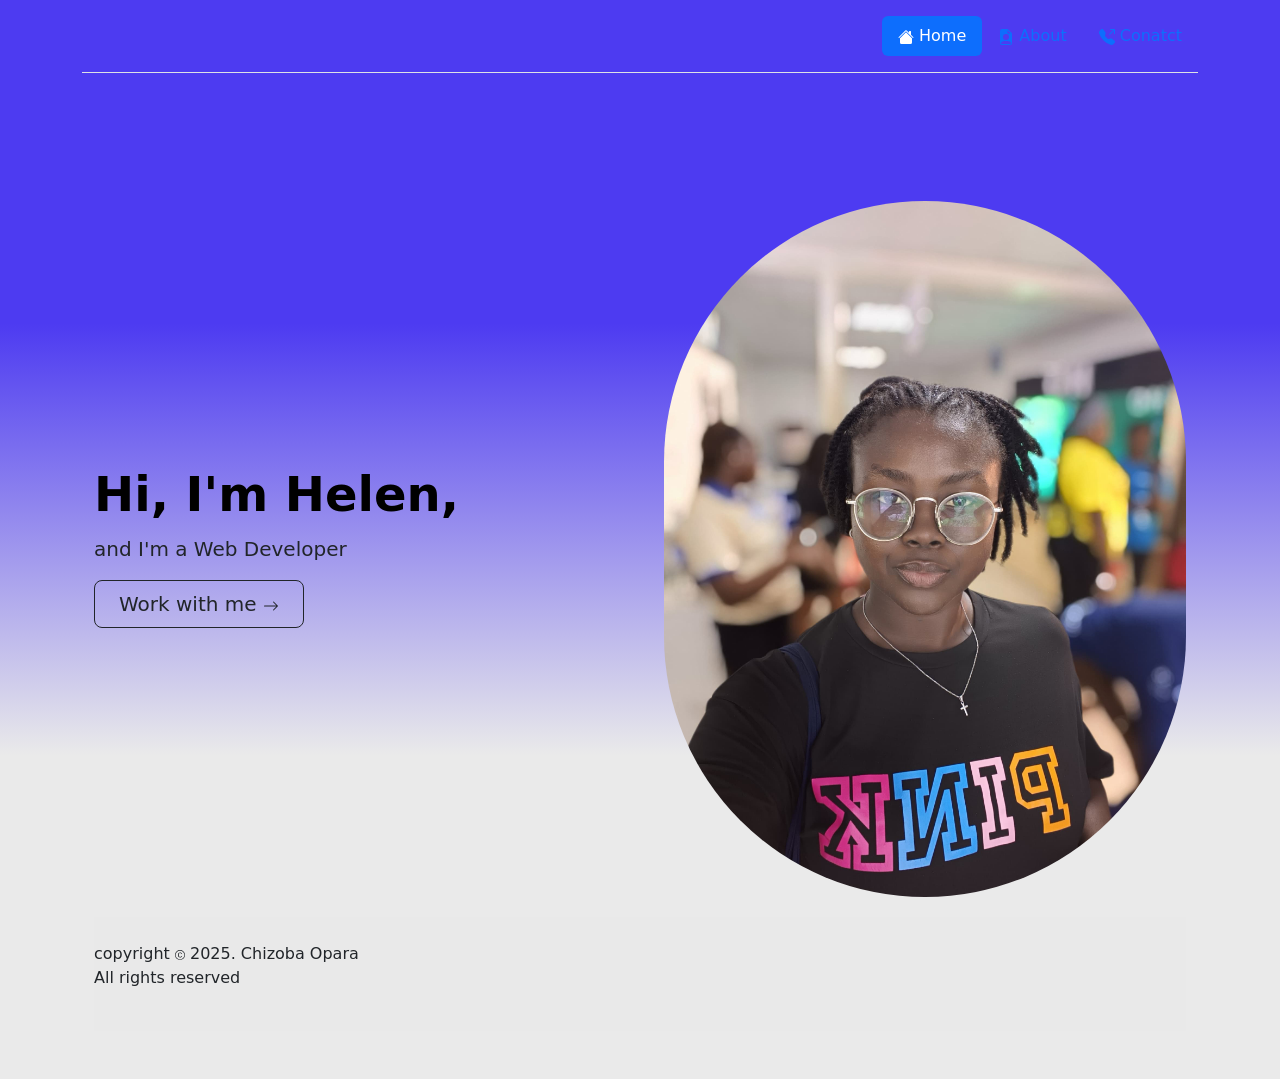
==== index.html @ 1508dc9f "Initial commit" ====
<!DOCTYPE html>
<htmlm lang="eng">
    <head>
        <title>
        </title>
        <link rel="stylesheet" href="./body.css">
        <link href="https://cdn.jsdelivr.net/npm/bootstrap@5.3.3/dist/css/bootstrap.min.css" rel="stylesheet" integrity="sha384-QWTKZyjpPEjISv5WaRU9OFeRpok6YctnYmDr5pNlyT2bRjXh0JMhjY6hW+ALEwIH" crossorigin="anonymous">

    </head>
    <body>
        <main>
            <div class="container">
              <header class="d-flex flex-wrap justify-content-center py-3 mb-4 border-bottom">
                <a href="/" class="d-flex align-items-center mb-3 mb-md-0 me-md-auto link-body-emphasis text-decoration-none">
                  <svg class="bi me-2" width="40" height="32"><use xlink:href="#bootstrap"></use></svg>
                  <span class="fs-4"></span>
                </a>
                <ul class="nav nav-pills">
                  <li class="nav-item"><a href="./Port.html" class="nav-link active" aria-current="page"><svg xmlns="http://www.w3.org/2000/svg" width="16" height="16" fill="currentColor" class="bi bi-house-fill" viewBox="0 0 16 16">
                    <path d="M8.707 1.5a1 1 0 0 0-1.414 0L.646 8.146a.5.5 0 0 0 .708.708L8 2.207l6.646 6.647a.5.5 0 0 0 .708-.708L13 5.793V2.5a.5.5 0 0 0-.5-.5h-1a.5.5 0 0 0-.5.5v1.293z"/>
                    <path d="m8 3.293 6 6V13.5a1.5 1.5 0 0 1-1.5 1.5h-9A1.5 1.5 0 0 1 2 13.5V9.293z"/>
                  </svg> Home</a></li>
                  <li class="nav-item"><a href="./About.html" class="nav-link"><svg xmlns="http://www.w3.org/2000/svg" width="16" height="16" fill="currentColor" class="bi bi-file-earmark-person-fill" viewBox="0 0 16 16">
                    <path d="M9.293 0H4a2 2 0 0 0-2 2v12a2 2 0 0 0 2 2h8a2 2 0 0 0 2-2V4.707A1 1 0 0 0 13.707 4L10 .293A1 1 0 0 0 9.293 0M9.5 3.5v-2l3 3h-2a1 1 0 0 1-1-1M11 8a3 3 0 1 1-6 0 3 3 0 0 1 6 0m2 5.755V14a1 1 0 0 1-1 1H4a1 1 0 0 1-1-1v-.245S4 12 8 12s5 1.755 5 1.755"/>
                  </svg> About</a></li>
                  <li class="nav-item"><a href="./Contact.html" class="nav-link"><svg xmlns="http://www.w3.org/2000/svg" width="16" height="16" fill="currentColor" class="bi bi-telephone-outbound-fill" viewBox="0 0 16 16">
                    <path fill-rule="evenodd" d="M1.885.511a1.745 1.745 0 0 1 2.61.163L6.29 2.98c.329.423.445.974.315 1.494l-.547 2.19a.68.68 0 0 0 .178.643l2.457 2.457a.68.68 0 0 0 .644.178l2.189-.547a1.75 1.75 0 0 1 1.494.315l2.306 1.794c.829.645.905 1.87.163 2.611l-1.034 1.034c-.74.74-1.846 1.065-2.877.702a18.6 18.6 0 0 1-7.01-4.42 18.6 18.6 0 0 1-4.42-7.009c-.362-1.03-.037-2.137.703-2.877zM11 .5a.5.5 0 0 1 .5-.5h4a.5.5 0 0 1 .5.5v4a.5.5 0 0 1-1 0V1.707l-4.146 4.147a.5.5 0 0 1-.708-.708L14.293 1H11.5a.5.5 0 0 1-.5-.5"/>
                  </svg> Conatct</a></li>
                </ul>
              </header>
            </div>
          </main>
          
          <div class="container col-xxl-8 px-4 py-5">
            <div class="row flex-lg-row-reverse align-items-center g-5 mt-2">
              <div class="col-10 col-sm-8 col-lg-6">
                <img src="Chizo 2025.jpeg" class="d-block mx-lg-auto img-fluid" alt="Chizoba" width="900" height="700" loading="lazy">
              </div>
              <div class="col-lg-6">
                <h1 class="display-5 fw-bold text-body-emphasis lh-1 mb-3">Hi, I'm Helen,</h1>
                <p class="lead">and I'm a Web Developer</p>
                <div class="d-grid gap-2 d-md-flex justify-content-md-start">
                  <button type="button" class="btn btn-outline-dark btn-lg px-4 me-md-2">Work with me <svg xmlns="http://www.w3.org/2000/svg" width="16" height="16" fill="currentColor" class="bi bi-arrow-right" viewBox="0 0 16 16">
                    <path fill-rule="evenodd" d="M1 8a.5.5 0 0 1 .5-.5h11.793l-3.147-3.146a.5.5 0 0 1 .708-.708l4 4a.5.5 0 0 1 0 .708l-4 4a.5.5 0 0 1-.708-.708L13.293 8.5H1.5A.5.5 0 0 1 1 8"/>
                  </svg></button>
                </div>
              </div>
            </div>
            <div class="copyright">
              <P>copyright
                <svg xmlns="http://www.w3.org/2000/svg" width="10" height="10" fill="currentColor" class="bi bi-c-circle" viewBox="0 0 16 16">
                <path d="M1 8a7 7 0 1 0 14 0A7 7 0 0 0 1 8m15 0A8 8 0 1 1 0 8a8 8 0 0 1 16 0M8.146 4.992c-1.212 0-1.927.92-1.927 2.502v1.06c0 1.571.703 2.462 1.927 2.462.979 0 1.641-.586 1.729-1.418h1.295v.093c-.1 1.448-1.354 2.467-3.03 2.467-2.091 0-3.269-1.336-3.269-3.603V7.482c0-2.261 1.201-3.638 3.27-3.638 1.681 0 2.935 1.054 3.029 2.572v.088H9.875c-.088-.879-.768-1.512-1.729-1.512"/>
              </svg> 2025. Chizoba Opara<br>All rights reserved</P>
            </div>
          </div>

    </body>

</htmlm>
---- body.css ----
body {
    background:linear-gradient( #4d3bf1 30%, #eaeaea 70%);
    color: #ffffff;          
}
img {
    background-color: #5490cc;
    overflow: hidden;
    border: #5490cc;
    transition: transform 0.3s;
    object-fit: cover;
    border-radius: 700px;
}
.copyright {
    width: 100%;
    text-align: left;
    padding: 25px 0;
    font-weight: 300;
    margin-top: 20px;
    background: #eaeaeabb;
}
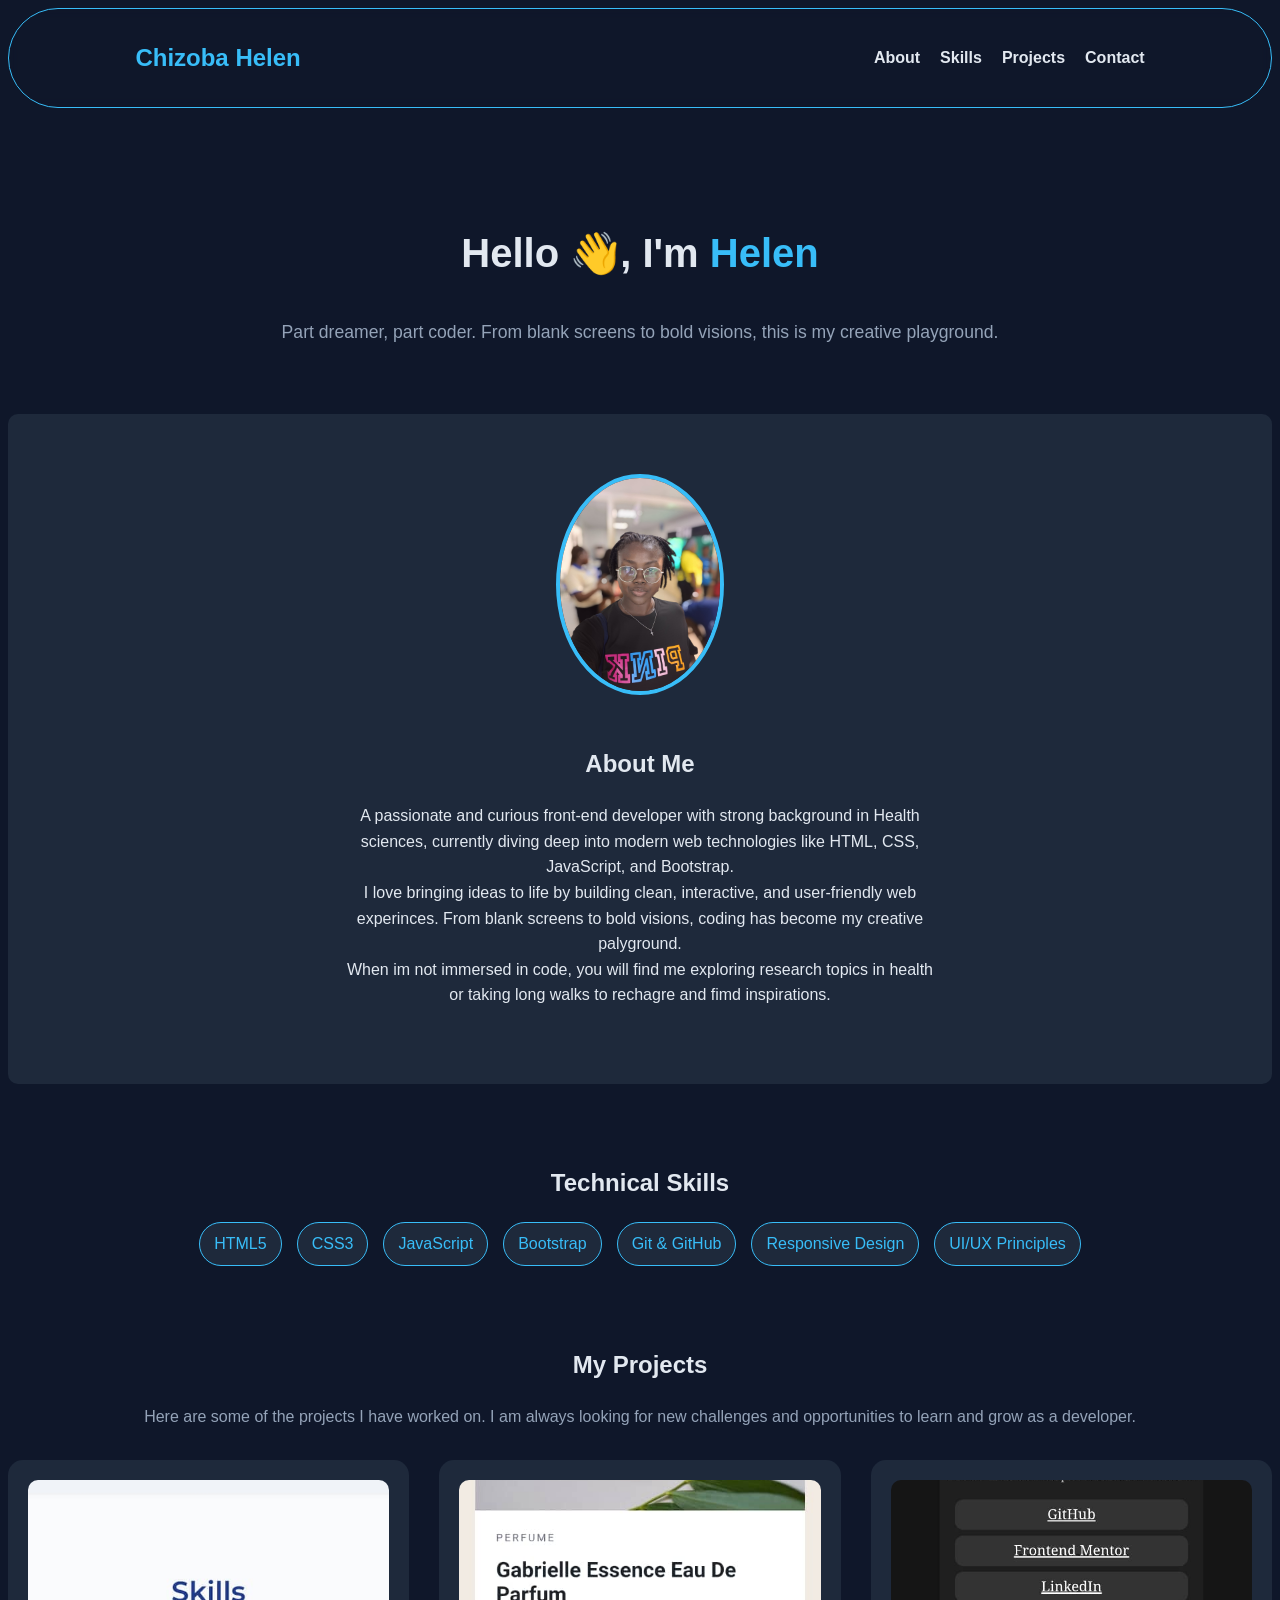
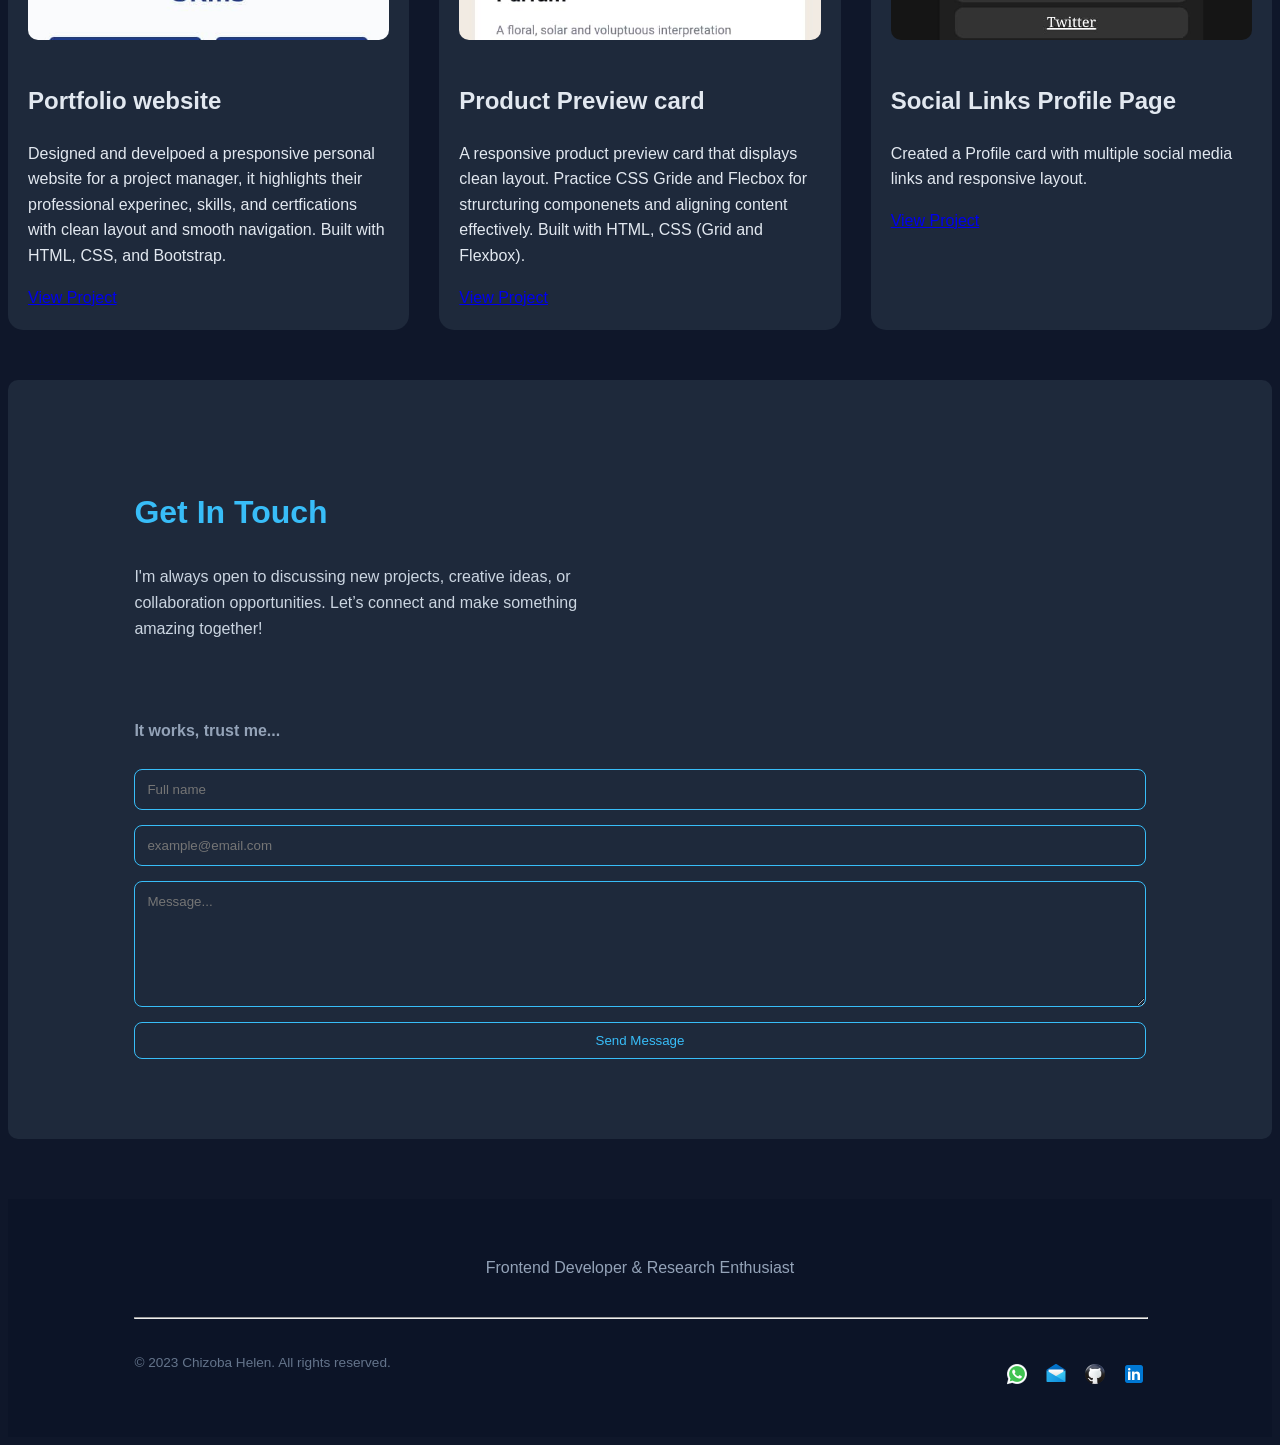
==== commit 991ad859: "my portfolio" ====
--- a/index.html
+++ b/index.html
@@ -1,59 +1,106 @@
 <!DOCTYPE html>
-<htmlm lang="eng">
-    <head>
-        <title>
-        </title>
-        <link rel="stylesheet" href="./body.css">
-        <link href="https://cdn.jsdelivr.net/npm/bootstrap@5.3.3/dist/css/bootstrap.min.css" rel="stylesheet" integrity="sha384-QWTKZyjpPEjISv5WaRU9OFeRpok6YctnYmDr5pNlyT2bRjXh0JMhjY6hW+ALEwIH" crossorigin="anonymous">
-
+<html lang="en">
+<head>
+    <meta charset="UTF-8">
+    <meta name="viewport" content="width=device-width, initial-scale=1.0">
+        <title>Chizoba Portfolio</title>
+        <link rel="stylesheet" href="src/index.css">
     </head>
     <body>
-        <main>
-            <div class="container">
-              <header class="d-flex flex-wrap justify-content-center py-3 mb-4 border-bottom">
-                <a href="/" class="d-flex align-items-center mb-3 mb-md-0 me-md-auto link-body-emphasis text-decoration-none">
-                  <svg class="bi me-2" width="40" height="32"><use xlink:href="#bootstrap"></use></svg>
-                  <span class="fs-4"></span>
-                </a>
-                <ul class="nav nav-pills">
-                  <li class="nav-item"><a href="./Port.html" class="nav-link active" aria-current="page"><svg xmlns="http://www.w3.org/2000/svg" width="16" height="16" fill="currentColor" class="bi bi-house-fill" viewBox="0 0 16 16">
-                    <path d="M8.707 1.5a1 1 0 0 0-1.414 0L.646 8.146a.5.5 0 0 0 .708.708L8 2.207l6.646 6.647a.5.5 0 0 0 .708-.708L13 5.793V2.5a.5.5 0 0 0-.5-.5h-1a.5.5 0 0 0-.5.5v1.293z"/>
-                    <path d="m8 3.293 6 6V13.5a1.5 1.5 0 0 1-1.5 1.5h-9A1.5 1.5 0 0 1 2 13.5V9.293z"/>
-                  </svg> Home</a></li>
-                  <li class="nav-item"><a href="./About.html" class="nav-link"><svg xmlns="http://www.w3.org/2000/svg" width="16" height="16" fill="currentColor" class="bi bi-file-earmark-person-fill" viewBox="0 0 16 16">
-                    <path d="M9.293 0H4a2 2 0 0 0-2 2v12a2 2 0 0 0 2 2h8a2 2 0 0 0 2-2V4.707A1 1 0 0 0 13.707 4L10 .293A1 1 0 0 0 9.293 0M9.5 3.5v-2l3 3h-2a1 1 0 0 1-1-1M11 8a3 3 0 1 1-6 0 3 3 0 0 1 6 0m2 5.755V14a1 1 0 0 1-1 1H4a1 1 0 0 1-1-1v-.245S4 12 8 12s5 1.755 5 1.755"/>
-                  </svg> About</a></li>
-                  <li class="nav-item"><a href="./Contact.html" class="nav-link"><svg xmlns="http://www.w3.org/2000/svg" width="16" height="16" fill="currentColor" class="bi bi-telephone-outbound-fill" viewBox="0 0 16 16">
-                    <path fill-rule="evenodd" d="M1.885.511a1.745 1.745 0 0 1 2.61.163L6.29 2.98c.329.423.445.974.315 1.494l-.547 2.19a.68.68 0 0 0 .178.643l2.457 2.457a.68.68 0 0 0 .644.178l2.189-.547a1.75 1.75 0 0 1 1.494.315l2.306 1.794c.829.645.905 1.87.163 2.611l-1.034 1.034c-.74.74-1.846 1.065-2.877.702a18.6 18.6 0 0 1-7.01-4.42 18.6 18.6 0 0 1-4.42-7.009c-.362-1.03-.037-2.137.703-2.877zM11 .5a.5.5 0 0 1 .5-.5h4a.5.5 0 0 1 .5.5v4a.5.5 0 0 1-1 0V1.707l-4.146 4.147a.5.5 0 0 1-.708-.708L14.293 1H11.5a.5.5 0 0 1-.5-.5"/>
-                  </svg> Conatct</a></li>
+        <header class="navbar">
+            <div class="logo">Chizoba Helen</div>
+            <nav>
+                <ul class="nav-links">
+                    <li><a href="#about">About</a></li>
+                    <li><a href="#skills">Skills</a></li>
+                    <li><a href="#projects">Projects</a></li>
+                    <li><a href="#contact">Contact</a></li>
                 </ul>
-              </header>
+            </nav>
+        </header>
+
+        <section class="hero">
+            <h1>Hello 👋, I'm <span>Helen</span></h1>
+            <p>Part dreamer, part coder. From blank screens to bold visions, this is my creative playground.</p>
+        </section>
+
+        <section id="about" class="section about-section">
+            <div class="about-container">
+                <img src="assets/images/Chizo 2025.jpeg" alt="helen" class="about-img">
+                <div class="about-text">
+                    <h1>About Me</h1>
+                    <p> A passionate and curious front-end developer with strong background in Health sciences, currently diving deep into modern web technologies like HTML, CSS, JavaScript, and Bootstrap. <br> I love bringing ideas to life by building clean, interactive, and user-friendly web experinces. From blank screens to bold visions, coding has become my creative palyground. <br> When im not immersed in code, you will find me exploring research topics in health or taking long walks to rechagre and fimd inspirations.</p>
+                </div>
             </div>
-          </main>
-          
-          <div class="container col-xxl-8 px-4 py-5">
-            <div class="row flex-lg-row-reverse align-items-center g-5 mt-2">
-              <div class="col-10 col-sm-8 col-lg-6">
-                <img src="Chizo 2025.jpeg" class="d-block mx-lg-auto img-fluid" alt="Chizoba" width="900" height="700" loading="lazy">
-              </div>
-              <div class="col-lg-6">
-                <h1 class="display-5 fw-bold text-body-emphasis lh-1 mb-3">Hi, I'm Helen,</h1>
-                <p class="lead">and I'm a Web Developer</p>
-                <div class="d-grid gap-2 d-md-flex justify-content-md-start">
-                  <button type="button" class="btn btn-outline-dark btn-lg px-4 me-md-2">Work with me <svg xmlns="http://www.w3.org/2000/svg" width="16" height="16" fill="currentColor" class="bi bi-arrow-right" viewBox="0 0 16 16">
-                    <path fill-rule="evenodd" d="M1 8a.5.5 0 0 1 .5-.5h11.793l-3.147-3.146a.5.5 0 0 1 .708-.708l4 4a.5.5 0 0 1 0 .708l-4 4a.5.5 0 0 1-.708-.708L13.293 8.5H1.5A.5.5 0 0 1 1 8"/>
-                  </svg></button>
+        </section>
+        <section id="skills" class="section skills-section">
+            <h1>Technical Skills</h1>
+            <div class="skills-grid">
+                <span>HTML5</span>
+                <span>CSS3</span>
+                <span>JavaScript</span>
+                <span>Bootstrap</span>
+                <span>Git & GitHub</span>
+                <span>Responsive Design</span>
+                <span>UI/UX Principles</span>
+            </div>
+        </section>
+        <section class="projects-section" id="projects">
+            <h1>My Projects</h1>
+            <p class="subtext">Here are some of the projects I have worked on. I am always looking for new challenges and opportunities to learn and grow as a developer.</p>
+            
+            <div class="projects-grid">
+                <div class="project-card">
+                    <img src="assets/images/portfolio website.jpg" alt="Portfolio Website">
+                    <h2> Portfolio website</h2>
+                    <p>Designed and develpoed a presponsive personal website for a project manager, it highlights their professional experinec, skills, and certfications with clean layout and smooth navigation. Built with HTML, CSS, and Bootstrap.</p>
+                    <a href="https://precious-helen.github.io/sandra-portfolio/" target="_blank">View Project</a>
                 </div>
-              </div>
+                <div class="project-card">
+                    <img src="assets/images/product-card.jpg" alt="product-card">
+                    <h2>Product Preview card</h2>
+                    <p>A responsive product preview  card that displays clean layout. Practice CSS Gride and Flecbox for strurcturing componenets and aligning content effectively. Built with HTML, CSS (Grid and Flexbox).</p>
+                    <a href="https://precious-helen.github.io/Product-Card/" target="_blank">View Project</a>
+                </div>
+                <div class="project-card">
+                    <img src="assets/images/social link.jpg" alt="Social Links">
+                    <h2>Social Links Profile Page</h2>
+                    <p>Created a Profile card with multiple social media links and responsive layout.</p>
+                    <a href="https://precious-helen.github.io/Social-Links/" target="_blank">View Project</a>
+                </div>
             </div>
-            <div class="copyright">
-              <P>copyright
-                <svg xmlns="http://www.w3.org/2000/svg" width="10" height="10" fill="currentColor" class="bi bi-c-circle" viewBox="0 0 16 16">
-                <path d="M1 8a7 7 0 1 0 14 0A7 7 0 0 0 1 8m15 0A8 8 0 1 1 0 8a8 8 0 0 1 16 0M8.146 4.992c-1.212 0-1.927.92-1.927 2.502v1.06c0 1.571.703 2.462 1.927 2.462.979 0 1.641-.586 1.729-1.418h1.295v.093c-.1 1.448-1.354 2.467-3.03 2.467-2.091 0-3.269-1.336-3.269-3.603V7.482c0-2.261 1.201-3.638 3.27-3.638 1.681 0 2.935 1.054 3.029 2.572v.088H9.875c-.088-.879-.768-1.512-1.729-1.512"/>
-              </svg> 2025. Chizoba Opara<br>All rights reserved</P>
+        </section>
+        <section id="contact" class="contact-wrapper section">
+            <div class="contact-container">
+                <div class="contact-left">
+                    <h2>Get In Touch</h2>
+                    <p>I'm always open to discussing new projects, creative ideas, or collaboration opportunities. Let’s connect and make something amazing together!</p>
+                </div>
+                <div class="contact-right">
+                    <form action="https://formspree.io/f/xvgaywqw" method="POST">
+                        <h4>It works, trust me...</h4>
+                        <input type="text" name="name" placeholder="Full name" required />
+                        <input type="email" name="_replyto" placeholder="example@email.com" required />
+                        <textarea name="message" placeholder="Message..." required></textarea>
+                        <button type="submit">Send Message</button>
+      </form>
+    </div>
             </div>
-          </div>
-
+        </section>
+        <footer>
+            <div class="footer-content">
+                <p>Frontend Developer & Research Enthusiast</p>
+            </div>
+            <hr>
+            <div class="footer-bottom">
+                <p>&copy; 2023 Chizoba Helen. All rights reserved.</p>
+                <div class="social-icons">
+                    <a href="https://wa.me/2347033248667" target="_blank"> <img src="assets/icons/icons8-whatsapp-48.png" alt="whatsapp"> </a>
+                    <a href="mailto:chizobaopara521@gmail.com" target="_blank"> <img src="assets/icons/icons8-mail-48.png" alt="email"> </a>
+                    <a href="https://github.com/Precious-Helen" target="_blank"> <img src="assets/icons/icons8-github-logo-94.png" alt="github"> </a>
+                    <a href="https://www.linkedin.com/in/chizoba-opara-?utm_source=share&utm_campaign=share_via&utm_content=profile&utm_medium=android_app" target="_blank"> <img src="assets/icons/icons8-linkedin-48.png" alt="linkedin"> </i></a>
+                    
+            </div>
+        </footer>
     </body>
-
-</htmlm>+</html>
--- a/src/index.css
+++ b/src/index.css
@@ -0,0 +1,263 @@
+:root {
+  --bg: #0f172a;
+  --fg: #e2e8f0;
+  --accent: #38bdf8;
+  --card-bg: #1e293b;
+  --card-hover: #334155;
+}
+body {
+  font-family: "Inter", sans-serif;
+  background: var(--bg);
+  color: var(--fg);
+  line-height: 1.6;
+  scroll-behavior: smooth;
+}
+.navbar {
+  display: flex;
+  justify-content: space-between;
+  align-items: center;
+  padding: 20px 10%;
+  background-color: transparent;
+  position: sticky;
+  top: 0;
+  z-index: 1000;
+  backdrop-filter: blur(5px);
+  border: 1px solid var(--accent);
+  border-radius: 300px;
+}
+.logo {
+  font-size: 1.5rem;
+  font-weight: 700;
+  color: var(--accent);
+}
+.nav-links {
+  display: flex;
+  gap: 20px;
+  list-style: none;
+}
+.nav-links li a {
+  color: var(--fg);
+  text-decoration: none;
+  font-weight: 600;
+}
+
+.nav-links li a:hover {
+  color: var(--accent);
+}
+.hero {
+  text-align: center;
+  padding: 80px 20px 50px;
+}
+
+.hero h1 {
+  font-size: 2.5rem;
+}
+.hero p {
+  font-size: 1.1rem;
+  color: #94a3b8;
+}
+.hero h1 span {
+  color: var(--accent);
+}
+
+.section {
+  padding: 60px 10%;
+}
+
+.about-section {
+  background-color: var(--card-bg);
+  border-radius: 10px;
+}
+.about-container {
+  display: flex;
+  flex-direction: column;
+  gap: 30px;
+  align-items: center;
+}
+
+.about-container img {
+  width: 160px;
+  border-radius: 50%;
+  border: 4px solid var(--accent);
+}
+.about-text {
+  max-width: 600px;
+  text-align: center;
+}
+
+.skills-section {
+  text-align: center;
+}
+
+.skills-grid {
+  display: flex;
+  flex-wrap: wrap;
+  flex-direction: row;
+  justify-content: center;
+  gap: 15px;
+  margin-top: 20px;
+}
+.skills-grid span {
+  background: var(--card-bg);
+  padding: 8px 14px;
+  border-radius: 30px;
+  font-weight: 500;
+  border: 1px solid var(--accent);
+  color: var(--accent);
+}
+.projects-grid {
+  display: grid;
+  grid-template-columns: repeat(auto-fit, minmax(280px, 1fr));
+  gap: 30px;
+  margin-top: 30px;
+}
+.project-card {
+  background: var(--card-bg);
+  padding: 20px;
+  border-radius: 15px;
+  transition: transform 0.3s;
+}
+.projects-section h1 {
+  text-align: center;
+  margin-bottom: 20px;
+}
+.subtext {
+  text-align: center;
+  color: #94a3b8;
+  margin-bottom: 20px;
+}
+.project-card:hover {
+  background: var(--card-hover);
+  transform: translateY(-8px);
+}
+.project-card img {
+  width: 100%;
+  height: 160px;
+  object-fit: cover;
+  border-radius: 10px;
+  margin-bottom: 15px;
+}
+.contact-wrapper {
+  padding: 80px 10%;
+  background-color: var(--card-bg);
+  border-radius: 10px;
+  margin-top: 50px;
+}
+.contact-container {
+  display: flex;
+  flex-direction: column;
+  gap: 40px;
+}
+.contact-left,
+.contact-right {
+  flex: 1;
+}
+.contact-left h2 {
+  font-size: 2rem;
+  color: var(--accent);
+}
+.contact-left p {
+  margin-top: 10px;
+  max-width: 500px;
+  color: #cbd5e1;
+}
+.contact-right form {
+  display: flex;
+  flex-direction: column;
+  gap: 15px;
+}
+.contact-right h4 {
+  margin-bottom: 10px;
+  color: #94a3b8;
+}
+.contact-right input,
+.contact-right textarea {
+  background: transparent;
+  border: 1px solid var(--accent);
+  border-radius: 8px;
+  padding: 12px;
+  color: white;
+  font-family: inherit;
+}
+.contact-right textarea {
+  resize: vertical;
+  min-height: 100px;
+}
+.contact-right button {
+  background: transparent;
+  color: var(--accent);
+  border: 1px solid var(--accent);
+  padding: 10px;
+  border-radius: 8px;
+  cursor: pointer;
+  transition: all 0.3s;
+}
+.contact-right button:hover {
+  background: var(--accent);
+  color: var(--bg);
+}
+.social-icons {
+  margin-top: 20px;
+  display: flex;
+  gap: 15px;
+  flex-wrap: wrap;
+}
+.social-icons a {
+  font-size: 1.5rem;
+  color: var(--fg);
+  transition: color 0.3s;
+}
+.social-icons img {
+  width: 24px;
+  height: 24px;
+}
+.social-icons a:hover {
+  color: var(--accent);
+}
+footer {
+  padding: 40px 10%;
+  background-color: #0c1427;
+  color: #94a3b8;
+  text-align: center;
+  margin-top: 60px;
+}
+.footer-content {
+  display: flex;
+  flex-direction: column;
+  gap: 15px;
+  align-items: center;
+}
+hr {
+  margin: 20px 0;
+  width: 100%;
+  background-color: var(--accent);
+}
+.footer-bottom {
+  display: flex;
+  justify-content: space-between;
+  flex-wrap: wrap;
+  gap: 10px;
+  font-size: 0.85rem;
+  color: #64748b;
+}
+.signature {
+  max-height: 60px;
+  margin-bottom: 5px;
+}
+@media (max-width: 480px) {
+  .navbar {
+    flex-direction: column;
+    align-items: flex-start;
+  }
+  .nav-links {
+    flex-direction: column;
+    gap: 10px;
+  }
+  .hero h1 {
+    font-size: 2rem;
+  }
+  .about-container {
+    flex-direction: column;
+    align-items: center;
+  }
+}
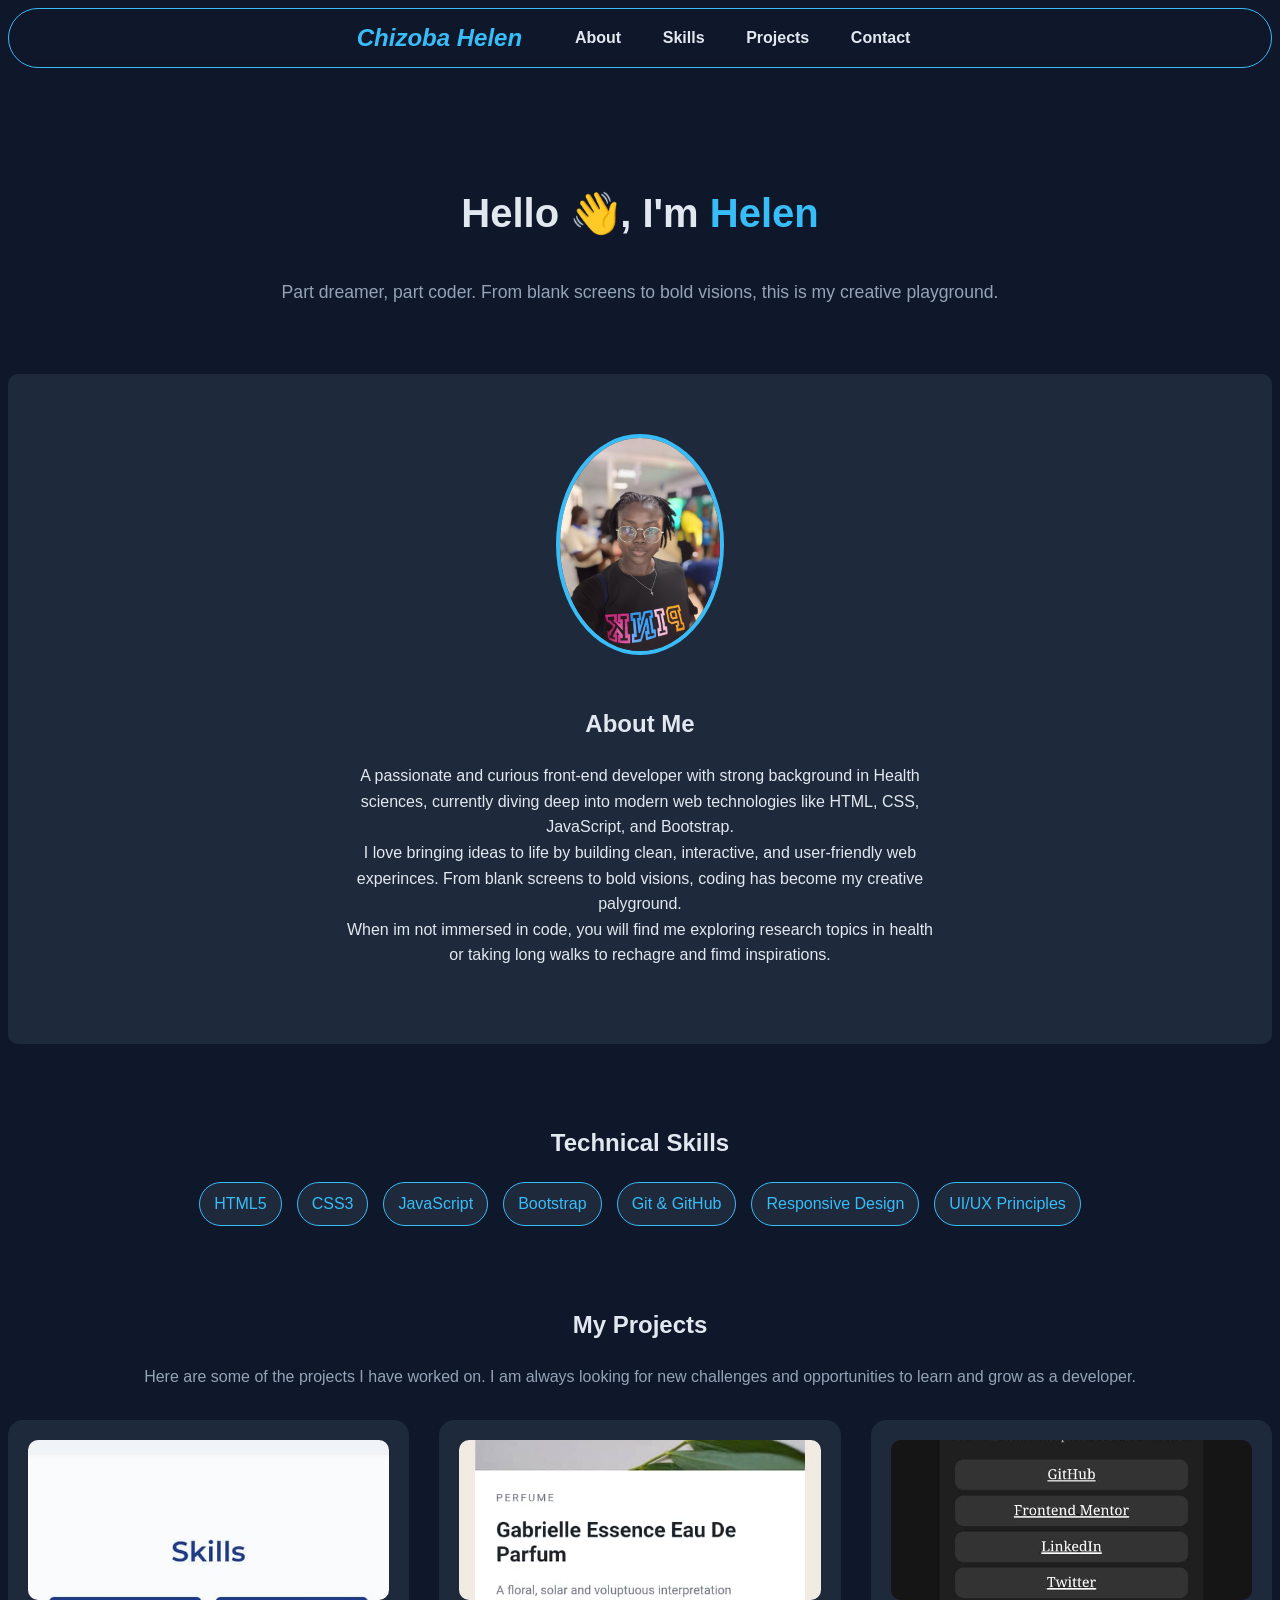
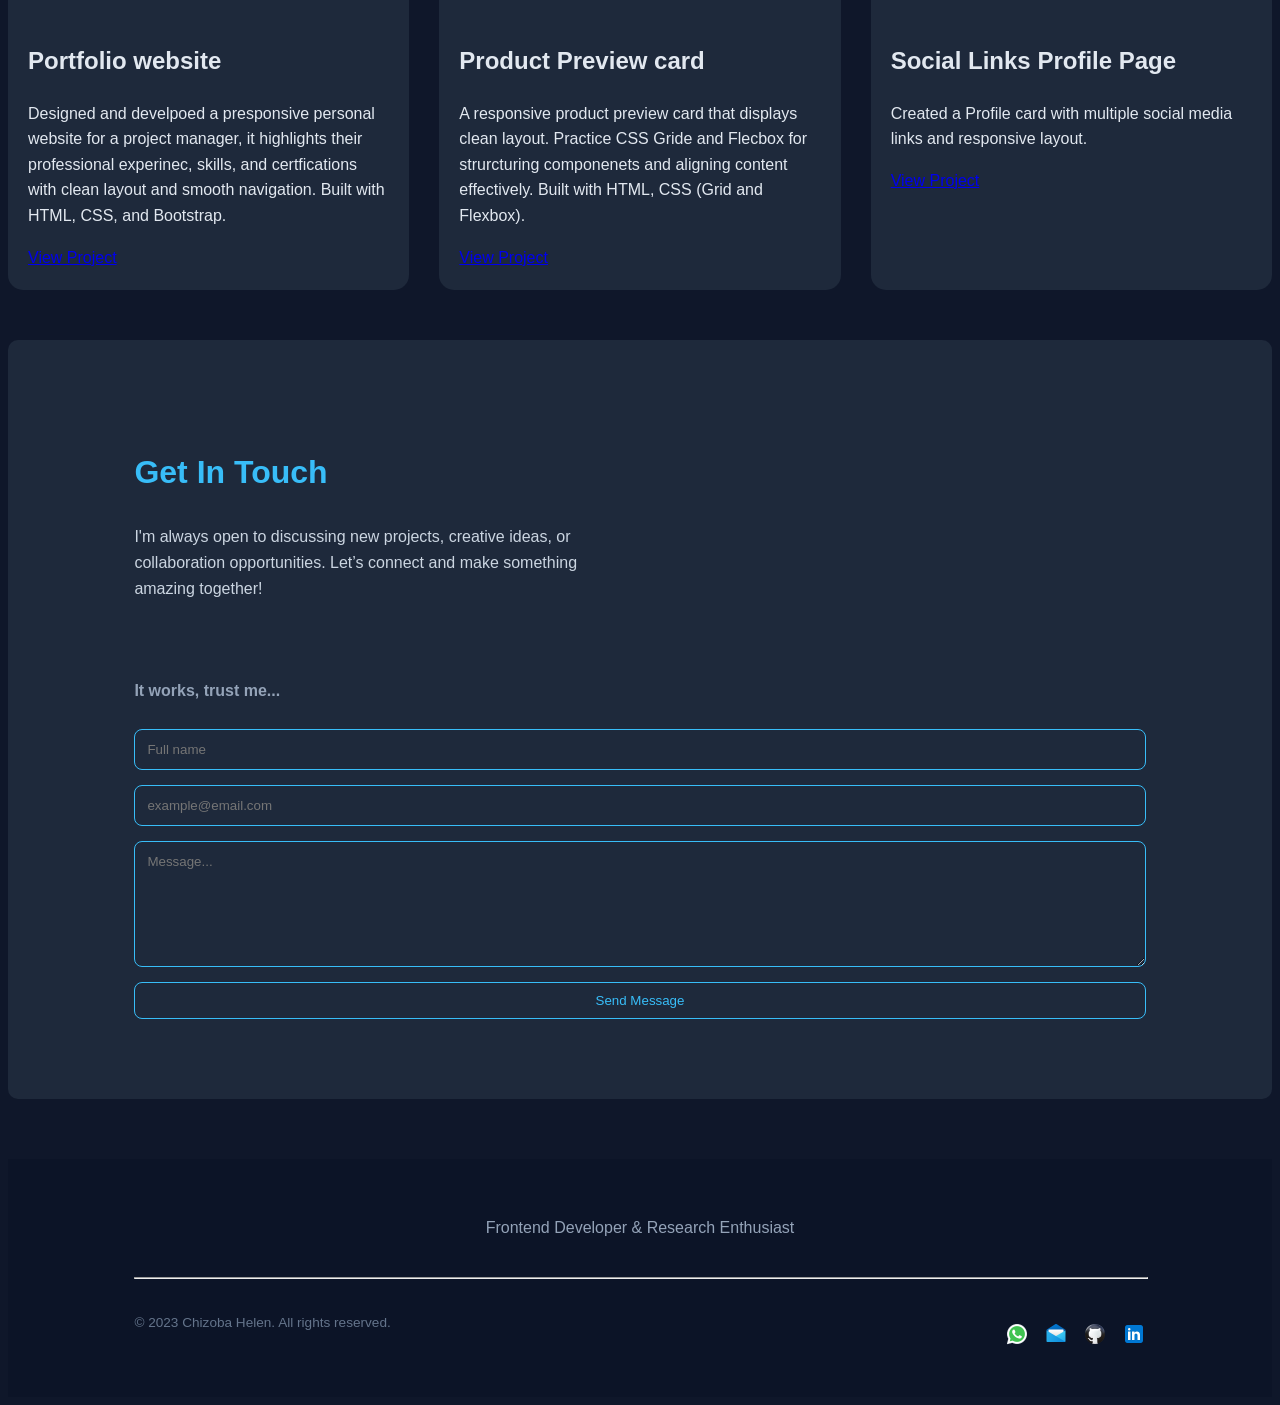
==== commit 9d78bc77: "few meta changes" ====
--- a/index.html
+++ b/index.html
@@ -3,6 +3,8 @@
 <head>
     <meta charset="UTF-8">
     <meta name="viewport" content="width=device-width, initial-scale=1.0">
+    <meta name="description" content="Chizoba Helen's Portfolio - Frontend Developer and Research Enthusiast">
+    <meta name="author" content="Chizoba Helen Opara">
         <title>Chizoba Portfolio</title>
         <link rel="stylesheet" href="src/index.css">
     </head>
--- a/src/index.css
+++ b/src/index.css
@@ -14,31 +14,38 @@
 }
 .navbar {
   display: flex;
-  justify-content: space-between;
+  justify-content: center;
   align-items: center;
-  padding: 20px 10%;
+  padding: 15pxpx 5%;
   background-color: transparent;
   position: sticky;
   top: 0;
   z-index: 1000;
   backdrop-filter: blur(5px);
   border: 1px solid var(--accent);
-  border-radius: 300px;
+  border-radius: 30px;
+  flex-wrap: wrap;
 }
 .logo {
   font-size: 1.5rem;
   font-weight: 700;
   color: var(--accent);
+  font-style: italic;
 }
 .nav-links {
   display: flex;
-  gap: 20px;
+  gap: 1rem;
   list-style: none;
+  justify-content: center;
+  flex-wrap: wrap;
 }
 .nav-links li a {
   color: var(--fg);
   text-decoration: none;
   font-weight: 600;
+  padding: 0.4rem 0.8rem;
+  white-space: nowrap;
+  transition: color 0.2s ease;
 }
 
 .nav-links li a:hover {
@@ -246,12 +253,15 @@
 }
 @media (max-width: 480px) {
   .navbar {
-    flex-direction: column;
-    align-items: flex-start;
+    padding: 10px 5%;
+    border-radius: 20px;
+    gap: 20px;
   }
   .nav-links {
-    flex-direction: column;
-    gap: 10px;
+    gap: 0.5rem;
+  }
+  .nav-links li a {
+    padding: 0.3rem 0.6rem;
   }
   .hero h1 {
     font-size: 2rem;
